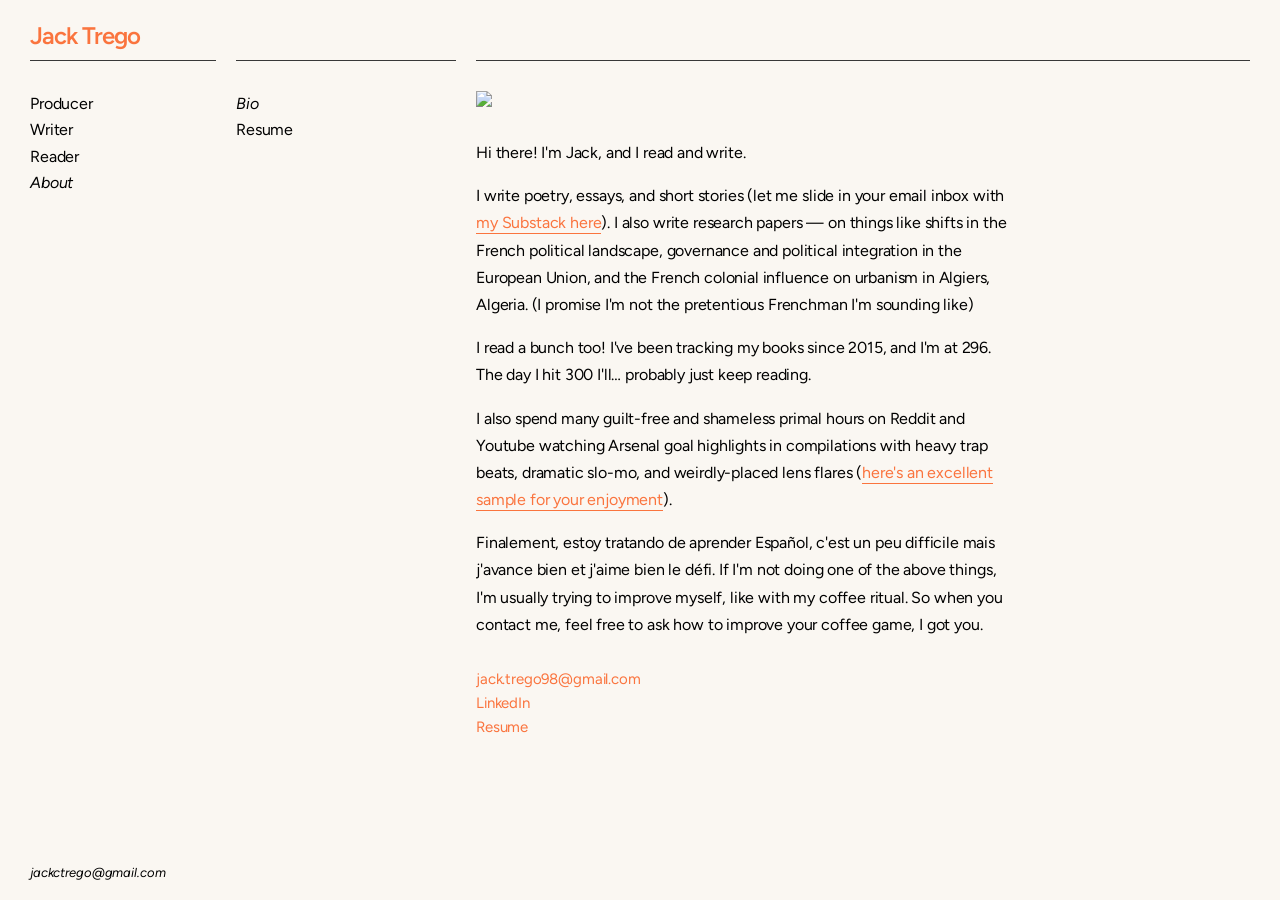
==== pages/about.html @ ff14235e "Redesign" ====
<!DOCTYPE html>
<html lang="en">
<head>
  <title>Jack Trego — About</title>
  <link rel="shortcut icon" type="image/jpg" href="../images/icon 3.ico"/>
  <meta charset="UTF-8">
  <meta http-equiv="X-UA-Compatible" content="IE=edge">
  <meta name="viewport" content="width=device-width, initial-scale=1.0">
  <link rel="stylesheet" href="../main.css">
</head>
<body>

  <header class="site-header">
    <a href="../index.html"><p id="logo">Jack Trego</p></a>
  </header>

  <div class="site-content">

    <!-- Left: nav -->
    <div class="col-nav">
      <nav>
        <a href="./producer.html">Producer</a>
        <a href="./writer.html">Writer</a>
        <a href="./reader.html">Reader</a>
        <a href="../index.html" class="active">About</a>
      </nav>
      <a class="col-nav-email" href="mailto:jackctrego@gmail.com">jackctrego@gmail.com</a>
    </div>

    <!-- Middle: about sub-sections -->
    <div class="col-mid">
      <ul id="about-nav">
        <li><a href="#" class="about-link active" data-section="bio">Bio</a></li>
        <li><a href="#" class="about-link" data-section="resume">Resume</a></li>
      </ul>
    </div>

    <!-- Right: content -->
    <div class="col-main">

      <!-- Bio -->
      <div class="about-panel" id="about-bio">
        <img src="../images/aboutPic.gif" id="about-pic">
        <div class="about-body">
          <p>Hi there! I'm Jack, and I read and write.</p>
          <p>I write poetry, essays, and short stories (let me slide in your email inbox with <a href="https://jacktrego.substack.com" target="_blank">my Substack here</a>). I also write research papers — on things like shifts in the French political landscape, governance and political integration in the European Union, and the French colonial influence on urbanism in Algiers, Algeria. (I promise I'm not the pretentious Frenchman I'm sounding like)</p>
          <p>I read a bunch too! I've been tracking my books since 2015, and I'm at 296. The day I hit 300 I'll… probably just keep reading.</p>
          <p>I also spend many guilt-free and shameless primal hours on Reddit and Youtube watching Arsenal goal highlights in compilations with heavy trap beats, dramatic slo-mo, and weirdly-placed lens flares (<a href="https://www.youtube.com/watch?v=n99APDWftu4" target="_blank">here's an excellent sample for your enjoyment</a>).</p>
          <p>Finalement, estoy tratando de aprender Español, c'est un peu difficile mais j'avance bien et j'aime bien le défi. If I'm not doing one of the above things, I'm usually trying to improve myself, like with my coffee ritual. So when you contact me, feel free to ask how to improve your coffee game, I got you.</p>
        </div>
        <div class="about-links">
          <a href="mailto:jack.trego98@gmail.com" target="_blank">jack.trego98@gmail.com</a>
          <a href="https://www.linkedin.com/in/jtrego/" target="_blank">LinkedIn</a>
          <a href="../documents/Jack Trego_Resume.pdf" target="_blank">Resume</a>
        </div>
      </div>

      <!-- Model -->
      <div class="about-panel" id="about-model" style="display:none">
        <div class="col-mid-inline">
          <ul id="model-nav">
            <li><a href="#" class="model-link active" data-model="nofilter">Sorry I Have No Filter</a></li>
            <li><a href="#" class="model-link" data-model="remnants">Remnants</a></li>
            <li><a href="#" class="model-link" data-model="others"><em>Others (Please contact)</em></a></li>
          </ul>
        </div>

        <div class="model-panel" id="model-nofilter">
          <p class="project-meta">Campaign · Model</p>
          <h2 class="project-title">Sorry I Have No Filter</h2>
          <div class="project-carousel">[ Images coming soon ]</div>
        </div>

        <div class="model-panel" id="model-remnants" style="display:none">
          <p class="project-meta">Editorial · Model</p>
          <h2 class="project-title">Remnants</h2>
          <div class="project-carousel">[ Images coming soon ]</div>
        </div>

        <div class="model-panel" id="model-others" style="display:none">
          <div class="contact-prompt">
            <p>For additional modeling work please send me an email at <a href="mailto:jack.trego98@gmail.com">jack.trego98@gmail.com</a>.</p>
          </div>
        </div>
      </div>

      <!-- Resume -->
      <div class="about-panel" id="about-resume" style="display:none">
        <div class="about-body">
          <p>Download my resume below, or <a href="mailto:jack.trego98@gmail.com">get in touch</a>.</p>
        </div>
        <div class="about-links">
          <a href="../documents/Jack Trego_Resume.pdf" target="_blank">Resume (PDF)</a>
        </div>
      </div>

    </div>
  </div>

  <script>
    const aboutLinks = document.querySelectorAll('.about-link');
    const aboutPanels = document.querySelectorAll('.about-panel');

    aboutLinks.forEach(link => {
      link.addEventListener('click', function(e) {
        e.preventDefault();
        const target = this.dataset.section;
        aboutLinks.forEach(l => l.classList.remove('active'));
        this.classList.add('active');
        aboutPanels.forEach(p => p.style.display = 'none');
        const panel = document.getElementById('about-' + target);
        if (panel) panel.style.display = 'block';
      });
    });

    const modelLinks = document.querySelectorAll('.model-link');
    const modelPanels = document.querySelectorAll('.model-panel');

    modelLinks.forEach(link => {
      link.addEventListener('click', function(e) {
        e.preventDefault();
        const target = this.dataset.model;
        modelLinks.forEach(l => l.classList.remove('active'));
        this.classList.add('active');
        modelPanels.forEach(p => p.style.display = 'none');
        const panel = document.getElementById('model-' + target);
        if (panel) panel.style.display = 'block';
      });
    });
  </script>

</body>
</html>
---- main.css ----
/* =========================================
   JACK TREGO — main.css
   Three-column CV layout
   ========================================= */

@import url('https://fonts.googleapis.com/css2?family=Figtree:ital,wght@0,300;0,400;0,500;0,600;1,300;1,400&display=swap');

/* ---- Reset & Base ---- */
*, *::before, *::after {
  box-sizing: border-box;
  margin: 0;
  padding: 0;
}

:root {
  --bg:        #FAF7F2;
  --white:     #FFFFFF;
  --black:     #000000;
  --divider:   #383838;
  --orange:    #FA743E;
  --muted:     #888888;
  --col-left:  186px;
  --col-mid:   220px;
  --gap:       20px;
  --font:      'Figtree', sans-serif;
}

html {
  font-family: var(--font);
  font-size: 16px;
  background: var(--bg);
  color: var(--black);
}

a {
  color: inherit;
  text-decoration: none;
}

a:visited {
  color: inherit;
}

ul, ol {
  list-style: none;
  padding: 0;
}

/* ---- Layout Shell ---- */
.site-header {
  position: fixed;
  top: 20px;
  left: 30px;
  z-index: 100;
}

.site-header a {
  display: inline-block;
}

#logo {
  font-size: 24px;
  font-weight: 600;
  letter-spacing: -0.04em;
  color: var(--orange);
  line-height: 1.3;
}

/* ---- Page wrapper: full height, header + content ---- */
body {
  min-height: 100vh;
  background: var(--bg);
  display: flex;
  flex-direction: column;
}

/* ---- Three-Column Content ---- */
.site-content {
  width: 100%;
  margin: 0;
  padding: 0 30px;
  padding-top: 60px;
  display: flex;
  gap: var(--gap);
  align-items: stretch;
  flex: 1;
  min-height: 0;
}

/* Left column: nav */
.col-nav {
  width: var(--col-left);
  flex-shrink: 0;
  height: calc(100vh - 60px);
  padding-top: 30px;
  border-top: 1px solid var(--divider);
  align-self: flex-start;
  position: sticky;
  top: 60px;
  display: flex;
  flex-direction: column;
  justify-content: space-between;
}

.col-nav-email {
  font-size: 13px;
  font-style: italic;
  letter-spacing: -0.01em;
  color: var(--black);
  padding-bottom: 20px;
}

.col-nav nav {
  display: flex;
  flex-direction: column;
  gap: 0;
}

.col-nav nav a {
  display: block;
  font-size: 16px;
  font-weight: 400;
  line-height: 1.4;
  letter-spacing: -0.01em;
  padding: 2px 0;
  transition: opacity 0.15s ease;
}

.col-nav nav a:hover {
  opacity: 0.5;
}

.col-nav nav a.active {
  font-style: italic;
}

/* Middle column: section index */
.col-mid {
  width: var(--col-mid);
  flex-shrink: 0;
  position: sticky;
  top: 60px;
  height: calc(100vh - 60px);
  padding-top: 30px;
  border-top: 1px solid var(--divider);
  align-self: flex-start;
}

.col-mid .section-label {
  font-size: 12px;
  font-weight: 500;
  letter-spacing: 0.08em;
  text-transform: uppercase;
  color: var(--muted);
  margin-bottom: 12px;
}

.col-mid ul li {
  font-size: 16px;
  line-height: 1.4;
  letter-spacing: -0.01em;
}

.col-mid ul li a {
  display: block;
  padding: 2px 0;
  transition: opacity 0.15s ease;
}

.col-mid ul li a:hover {
  opacity: 0.5;
}

.col-mid ul li a.active {
  font-style: italic;
}

/* Right column: scrollable */
.col-main {
  flex: 1;
  min-width: 0;
  padding-top: 30px;
  padding-bottom: 80px;
  border-top: 1px solid var(--divider);
  overflow-y: auto;
  height: calc(100vh - 60px);
}

/* ---- Home Page ---- */
.home-intro {
  font-size: 16px;
  line-height: 1.5;
  letter-spacing: -0.01em;
  max-width: 580px;
  white-space: pre-line;
}

/* ---- Project Detail (Producer) ---- */
.project-title {
  font-size: 24px;
  font-weight: 700;
  letter-spacing: -0.01em;
  line-height: 1.45;
  margin-bottom: 24px;
}

.project-carousel {
  width: 100%;
  aspect-ratio: 16/9;
  background: #D9D9D9;
  border-radius: 4px;
  margin-bottom: 32px;
  overflow: hidden;
  display: flex;
  align-items: center;
  justify-content: center;
  color: var(--muted);
  font-size: 14px;
  letter-spacing: 0.04em;
}

.project-carousel img {
  width: 100%;
  height: 100%;
  object-fit: cover;
}

.project-body {
  font-size: 16px;
  line-height: 1.6;
  letter-spacing: -0.01em;
  max-width: 580px;
}

.project-meta {
  margin-bottom: 16px;
  font-size: 13px;
  color: var(--muted);
  letter-spacing: 0.04em;
  text-transform: uppercase;
}

/* Contact prompt (Others) */
.contact-prompt {
  font-size: 16px;
  line-height: 1.6;
  letter-spacing: -0.01em;
  max-width: 480px;
}

.contact-prompt a {
  color: var(--orange);
  border-bottom: 1px solid var(--orange);
  padding-bottom: 1px;
}

/* ---- Writer Page ---- */
.writing-section {
  margin-bottom: 40px;
}

.writing-section h3 {
  font-size: 12px;
  font-weight: 500;
  letter-spacing: 0.08em;
  text-transform: uppercase;
  color: var(--muted);
  margin-bottom: 12px;
  border-top: 1px solid #E0DADA;
  padding-top: 12px;
}

.writing-section ul li {
  font-size: 16px;
  line-height: 1.5;
  letter-spacing: -0.01em;
  padding: 3px 0;
}

.writing-section ul li a {
  transition: opacity 0.15s;
}

.writing-section ul li a:hover {
  opacity: 0.5;
}

/* ---- Reader Page ---- */
.reader-year-nav {
  display: flex;
  flex-wrap: wrap;
  gap: 4px 16px;
  margin-bottom: 32px;
}

.reader-year-nav a {
  font-size: 16px;
  line-height: 1.4;
  letter-spacing: -0.01em;
  transition: opacity 0.15s;
}

.reader-year-nav a:hover {
  opacity: 0.5;
}

.reader-year-nav a.active {
  font-style: italic;
}

.book-list {
  counter-reset: booklist var(--start-num, 0);
}

.book-list li {
  display: flex;
  align-items: baseline;
  gap: 10px;
  padding: 5px 0;
  font-size: 15px;
  line-height: 1.5;
  letter-spacing: -0.01em;
  border-bottom: 1px solid transparent;
  position: relative;
  cursor: default;
  transition: color 0.15s;
}

.book-list li::before {
  counter-increment: booklist;
  content: counter(booklist) ".";
  color: var(--muted);
  font-size: 12px;
  min-width: 28px;
  flex-shrink: 0;
}

.book-list li.has-note {
  cursor: pointer;
}

.book-title {
  display: inline;
}

.book-list li.has-note .book-title {
  border-bottom: 1px solid var(--black);
  padding-bottom: 1px;
}

.book-note {
  display: none;
  position: absolute;
  left: 38px;
  top: calc(100% + 4px);
  z-index: 10;
  background: var(--white);
  border: 1px solid var(--divider);
  padding: 12px 16px;
  font-size: 14px;
  line-height: 1.6;
  letter-spacing: -0.01em;
  max-width: 400px;
  font-style: italic;
  box-shadow: 0 4px 16px rgba(0,0,0,0.08);
}

.book-list li.has-note:hover .book-note {
  display: block;
}

/* ---- About Page ---- */
.about-body {
  font-size: 16px;
  line-height: 1.7;
  letter-spacing: -0.01em;
  max-width: 540px;
}

.about-body p + p {
  margin-top: 16px;
}

.about-body a {
  color: var(--orange);
  border-bottom: 1px solid currentColor;
  padding-bottom: 1px;
}

.about-links {
  margin-top: 32px;
  display: flex;
  flex-direction: column;
  gap: 6px;
}

.about-links a {
  font-size: 15px;
  color: var(--orange);
  letter-spacing: -0.01em;
  transition: opacity 0.15s;
}

.about-links a:hover {
  opacity: 0.6;
}

/* about photo */
#about-pic {
  width: 180px;
  margin-bottom: 32px;
  display: block;
}

/* Model sub-nav (lives inside col-main on About) */
.col-mid-inline {
  margin-bottom: 28px;
}

.col-mid-inline ul {
  display: flex;
  flex-direction: column;
  gap: 0;
}

.col-mid-inline ul li a {
  display: block;
  font-size: 16px;
  line-height: 1.4;
  letter-spacing: -0.01em;
  padding: 2px 0;
  transition: opacity 0.15s ease;
}

.col-mid-inline ul li a:hover {
  opacity: 0.5;
}

.col-mid-inline ul li a.active {
  font-style: italic;
}

/* ---- Divider row ---- */
.col-divider {
  width: 1px;
  background: var(--divider);
  display: none; /* handled by border-top on columns */
}

/* ---- Project Scroll Layout ---- */
.project-asset {
  width: 100%;
  margin-bottom: 6px;
}

.project-asset img,
.project-asset video {
  width: 100%;
  height: auto;
  display: block;
}

.project-info {
  padding: 32px 0 40px;
  display: flex;
  flex-direction: column;
  gap: 32px;
  border-top: 1px solid #E0DADA;
  border-bottom: 1px solid #E0DADA;
  margin-bottom: 6px;
}

.project-description {
  font-size: 15px;
  line-height: 1.65;
  letter-spacing: -0.01em;
}

.project-credits {
  display: flex;
  flex-direction: column;
  gap: 6px;
}

.credit-row {
  display: grid;
  grid-template-columns: 1fr 1fr;
  gap: 8px;
  font-size: 13px;
  line-height: 1.5;
  letter-spacing: -0.01em;
}

.credit-label {
  color: var(--muted);
}

.credit-value {
  color: var(--black);
}

@media (max-width: 900px) {
}

/* ---- Reader: continuous scroll ---- */
.year-section {
  margin-bottom: 56px;
  scroll-margin-top: 30px;
}

.year-heading {
  font-size: 12px;
  font-weight: 500;
  letter-spacing: 0.08em;
  text-transform: uppercase;
  color: var(--muted);
  margin-bottom: 12px;
  padding-bottom: 8px;
  border-bottom: 1px solid #E0DADA;
}

/* ---- Utility ---- */
.muted {
  color: var(--muted);
}

.italic {
  font-style: italic;
}

/* ============================================
   RESPONSIVE
   ============================================ */
@media (max-width: 900px) {
  body {
    display: block;
  }

  .site-content {
    flex-direction: column;
    gap: 0;
    padding: 0 20px 60px;
    height: auto;
  }

  .col-nav {
    width: 100%;
    position: static;
    height: auto;
    border-top: 1px solid var(--divider);
    padding-top: 20px;
  }

  .col-nav nav {
    flex-direction: row;
    flex-wrap: wrap;
    gap: 4px 20px;
  }

  .col-mid {
    width: 100%;
    position: static;
    height: auto;
    border-top: 1px solid var(--divider);
    margin-top: 20px;
    padding-top: 20px;
  }

  .col-main {
    height: auto;
    overflow-y: visible;
    border-top: 1px solid var(--divider);
    margin-top: 20px;
    padding-top: 20px;
    padding-bottom: 60px;
  }
}

@media (max-width: 480px) {
  .site-header {
    padding: 16px 16px 0;
  }

  .site-content {
    padding: 0 16px 60px;
  }

  #logo {
    font-size: 20px;
  }

  .book-note {
    left: 0;
    max-width: 100%;
  }
}
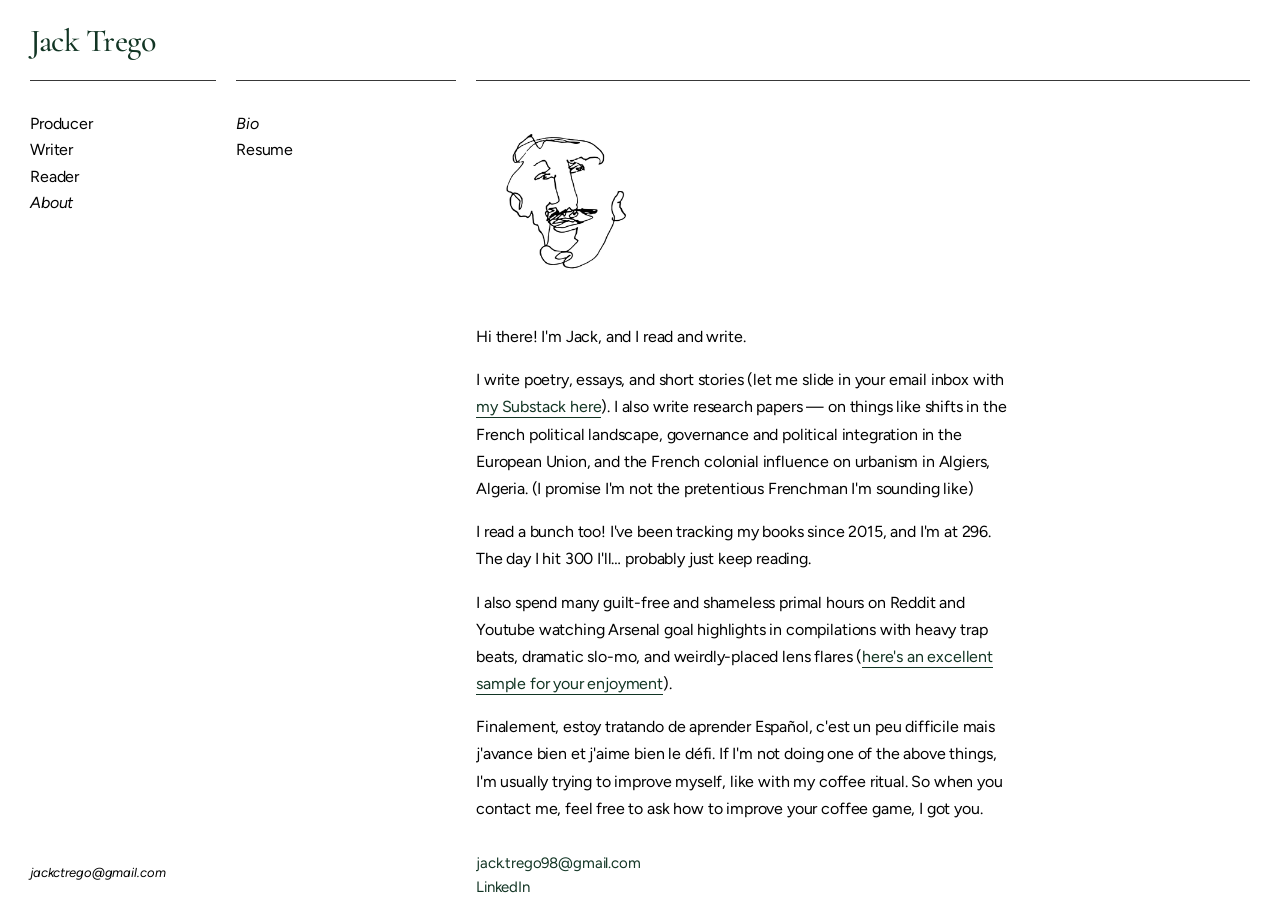
==== commit ea79702a: "favicon" ====
--- a/pages/about.html
+++ b/pages/about.html
@@ -2,7 +2,7 @@
 <html lang="en">
 <head>
   <title>Jack Trego — About</title>
-  <link rel="shortcut icon" type="image/jpg" href="../images/icon 3.ico"/>
+  <link rel="shortcut icon" type="image/x-icon" href="../images/icon 3.ico"/>
   <meta charset="UTF-8">
   <meta http-equiv="X-UA-Compatible" content="IE=edge">
   <meta name="viewport" content="width=device-width, initial-scale=1.0">
--- a/main.css
+++ b/main.css
@@ -3,7 +3,7 @@
    Three-column CV layout
    ========================================= */
 
-@import url('https://fonts.googleapis.com/css2?family=Figtree:ital,wght@0,300;0,400;0,500;0,600;1,300;1,400&display=swap');
+@import url('https://fonts.googleapis.com/css2?family=Figtree:ital,wght@0,300;0,400;0,500;0,600;1,300;1,400&family=Cormorant+Garamond:wght@400;500;600&display=swap');
 
 /* ---- Reset & Base ---- */
 *, *::before, *::after {
@@ -13,11 +13,11 @@
 }
 
 :root {
-  --bg:        #FAF7F2;
+  --bg:        #FFFFFF;
   --white:     #FFFFFF;
   --black:     #000000;
   --divider:   #383838;
-  --orange:    #FA743E;
+  --green:     #123524;
   --muted:     #888888;
   --col-left:  186px;
   --col-mid:   220px;
@@ -59,11 +59,12 @@
 }
 
 #logo {
-  font-size: 24px;
-  font-weight: 600;
-  letter-spacing: -0.04em;
-  color: var(--orange);
+  font-size: 32px;
+  font-weight: 500;
+  letter-spacing: -0.01em;
+  color: var(--green);
   line-height: 1.3;
+  font-family: 'Cormorant Garamond', serif;
 }
 
 /* ---- Page wrapper: full height, header + content ---- */
@@ -79,7 +80,7 @@
   width: 100%;
   margin: 0;
   padding: 0 30px;
-  padding-top: 60px;
+  padding-top: 80px;
   display: flex;
   gap: var(--gap);
   align-items: stretch;
@@ -91,12 +92,12 @@
 .col-nav {
   width: var(--col-left);
   flex-shrink: 0;
-  height: calc(100vh - 60px);
+  height: calc(100vh - 80px);
   padding-top: 30px;
   border-top: 1px solid var(--divider);
   align-self: flex-start;
   position: sticky;
-  top: 60px;
+  top: 80px;
   display: flex;
   flex-direction: column;
   justify-content: space-between;
@@ -139,8 +140,8 @@
   width: var(--col-mid);
   flex-shrink: 0;
   position: sticky;
-  top: 60px;
-  height: calc(100vh - 60px);
+  top: 80px;
+  height: calc(100vh - 80px);
   padding-top: 30px;
   border-top: 1px solid var(--divider);
   align-self: flex-start;
@@ -183,7 +184,7 @@
   padding-bottom: 80px;
   border-top: 1px solid var(--divider);
   overflow-y: auto;
-  height: calc(100vh - 60px);
+  height: calc(100vh - 80px);
 }
 
 /* ---- Home Page ---- */
@@ -249,8 +250,8 @@
 }
 
 .contact-prompt a {
-  color: var(--orange);
-  border-bottom: 1px solid var(--orange);
+  color: var(--green);
+  border-bottom: 1px solid var(--green);
   padding-bottom: 1px;
 }
 
@@ -327,7 +328,7 @@
 }
 
 .book-list li::before {
-  counter-increment: booklist;
+  counter-increment: booklist -1;
   content: counter(booklist) ".";
   color: var(--muted);
   font-size: 12px;
@@ -346,6 +347,24 @@
 .book-list li.has-note .book-title {
   border-bottom: 1px solid var(--black);
   padding-bottom: 1px;
+}
+
+.book-list li.has-note::after {
+  content: none;
+}
+
+.book-list li.has-note {
+  text-decoration: none;
+}
+
+.book-list li.has-note .book-text {
+  text-decoration: underline;
+  text-underline-offset: 2px;
+  text-decoration-skip-ink: auto;
+}
+
+.book-list li.has-note .book-note {
+  text-decoration: none;
 }
 
 .book-note {
@@ -361,8 +380,15 @@
   line-height: 1.6;
   letter-spacing: -0.01em;
   max-width: 400px;
+  box-shadow: 0 4px 16px rgba(0,0,0,0.08);
+}
+
+.book-note blockquote {
+  margin: 10px 0 6px;
+  padding-left: 12px;
+  border-left: 2px solid var(--divider);
   font-style: italic;
-  box-shadow: 0 4px 16px rgba(0,0,0,0.08);
+  color: #555;
 }
 
 .book-list li.has-note:hover .book-note {
@@ -382,7 +408,7 @@
 }
 
 .about-body a {
-  color: var(--orange);
+  color: var(--green);
   border-bottom: 1px solid currentColor;
   padding-bottom: 1px;
 }
@@ -396,7 +422,7 @@
 
 .about-links a {
   font-size: 15px;
-  color: var(--orange);
+  color: var(--green);
   letter-spacing: -0.01em;
   transition: opacity 0.15s;
 }
@@ -489,6 +515,17 @@
   font-size: 13px;
   line-height: 1.5;
   letter-spacing: -0.01em;
+}
+
+.credit-value a {
+  color: var(--black);
+  border-bottom: 1px solid var(--black);
+  padding-bottom: 1px;
+  transition: opacity 0.15s;
+}
+
+.credit-value a:hover {
+  opacity: 0.5;
 }
 
 .credit-label {
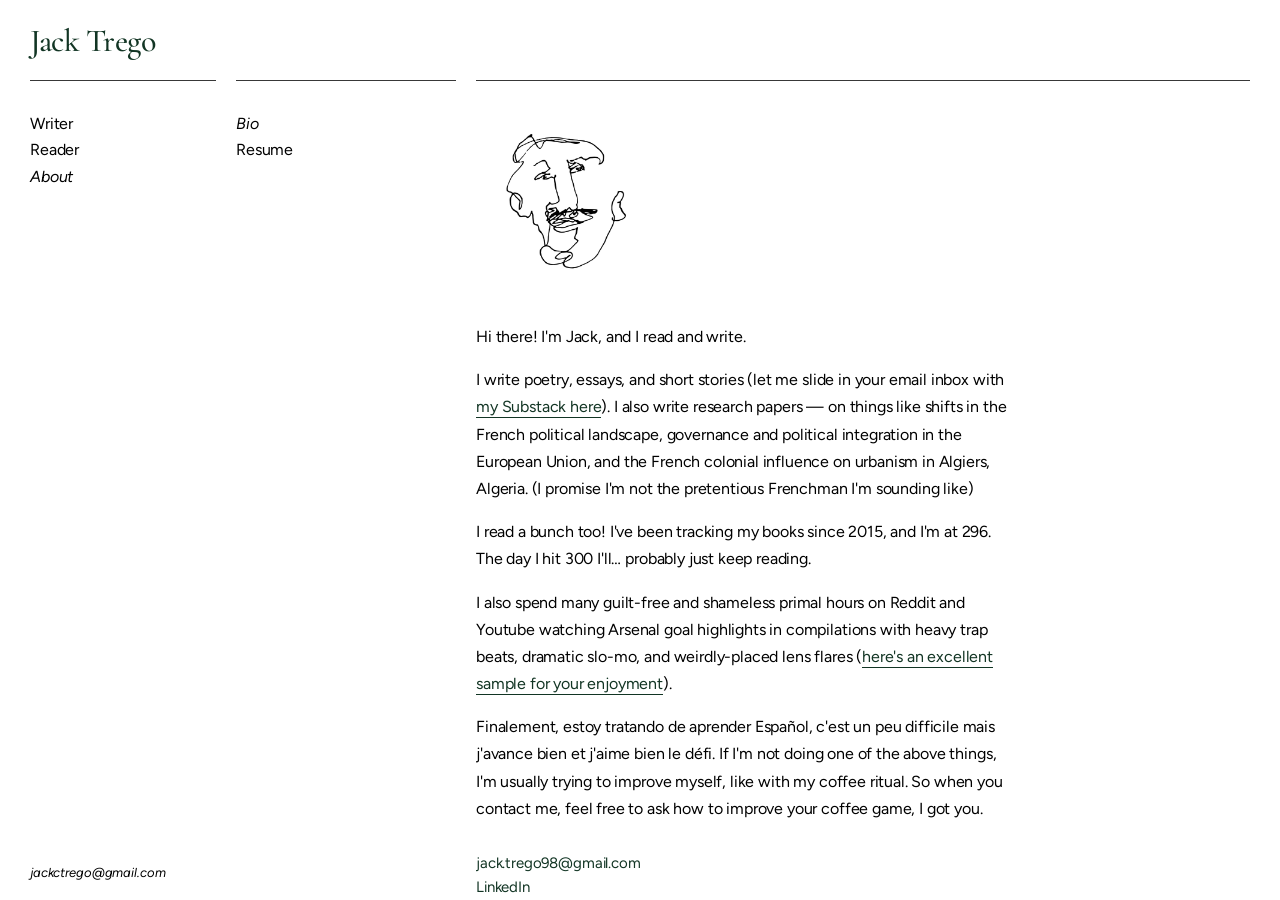
==== commit 79c5004a: "removing producer" ====
--- a/pages/about.html
+++ b/pages/about.html
@@ -19,7 +19,6 @@
     <!-- Left: nav -->
     <div class="col-nav">
       <nav>
-        <a href="./producer.html">Producer</a>
         <a href="./writer.html">Writer</a>
         <a href="./reader.html">Reader</a>
         <a href="../index.html" class="active">About</a>
